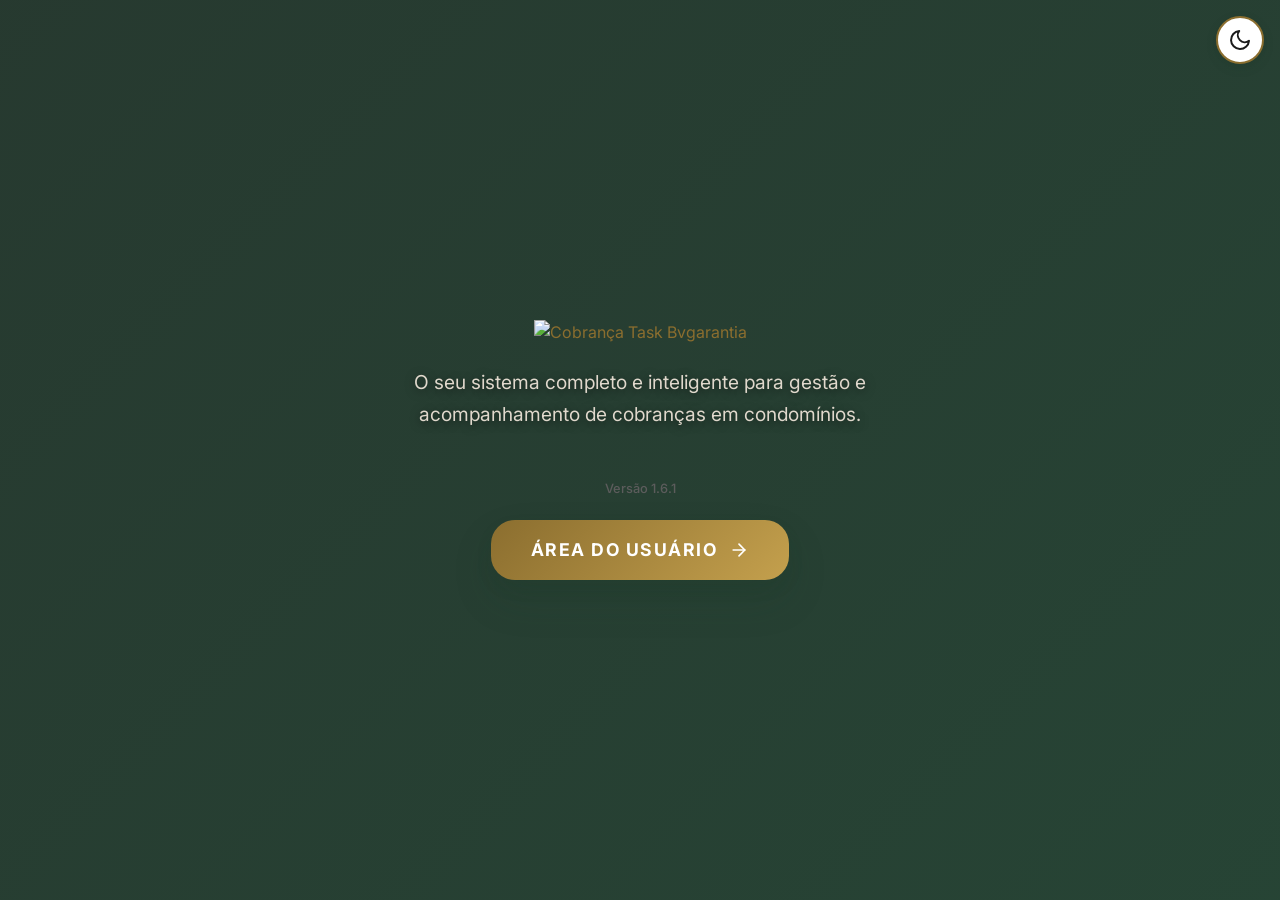
==== index.html @ 70ac5055 "fix: versões visíveis 1.6.1 (landing + rodapé dashboard)" ====
<!DOCTYPE html>
<html lang="pt-BR" data-theme="light">

<head>
    <meta charset="UTF-8">
    <meta name="viewport" content="width=device-width, initial-scale=1.0">
    <title>Cobrança Task</title>
    <link href="https://fonts.googleapis.com/css2?family=Inter:wght@300;400;500;600;700;800&display=swap"
        rel="stylesheet">
    <link rel="stylesheet" href="css/style.css?v=11">
    <link rel="icon" type="image/png" href="favicon.png">
</head>

<body class="landing-body">
    <div class="landing-container">
        <div class="logo-container" style="text-align: center; margin-bottom: 20px;">
            <a href="index.html" class="logo-wrapper" style="justify-content: center;">
                <img src="img/logo.svg" alt="Cobrança Task Bvgarantia" style="max-height: 80px; margin: 0 auto;">
            </a>
        </div>
        <p class="landing-subtitle">O seu sistema completo e inteligente para gestão e acompanhamento de cobranças em
            condomínios.</p>
        <span
            style="font-size: 0.8rem; display: block; margin-bottom: 20px; color: var(--text-muted); font-weight: 500;">Versão
            1.6.1</span>

        <a href="login.html" class="btn-accent landing-btn">
            Área do Usuário
            <svg xmlns="http://www.w3.org/2000/svg" width="20" height="20" viewBox="0 0 24 24" fill="none"
                stroke="currentColor" stroke-width="2" stroke-linecap="round" stroke-linejoin="round">
                <path d="M5 12h14"></path>
                <path d="m12 5 7 7-7 7"></path>
            </svg>
        </a>
    </div>
    <!-- Teste -->
    <!-- Theme Toggle -->
    <div class="theme-toggle-container login-theme-toggle">
        <button id="themeToggleBtn" class="theme-toggle-btn" title="Alternar Tema Claro/Escuro">
            <svg class="sun-icon" xmlns="http://www.w3.org/2000/svg" width="24" height="24" viewBox="0 0 24 24"
                fill="none" stroke="currentColor" stroke-width="2" stroke-linecap="round" stroke-linejoin="round">
                <circle cx="12" cy="12" r="5"></circle>
                <line x1="12" y1="1" x2="12" y2="3"></line>
                <line x1="12" y1="21" x2="12" y2="23"></line>
                <line x1="4.22" y1="4.22" x2="5.64" y2="5.64"></line>
                <line x1="18.36" y1="18.36" x2="19.78" y2="19.78"></line>
                <line x1="1" y1="12" x2="3" y2="12"></line>
                <line x1="21" y1="12" x2="23" y2="12"></line>
                <line x1="4.22" y1="19.78" x2="5.64" y2="18.36"></line>
                <line x1="18.36" y1="5.64" x2="19.78" y2="4.22"></line>
            </svg>
            <svg class="moon-icon" xmlns="http://www.w3.org/2000/svg" width="24" height="24" viewBox="0 0 24 24"
                fill="none" stroke="currentColor" stroke-width="2" stroke-linecap="round" stroke-linejoin="round">
                <path d="M21 12.79A9 9 0 1 1 11.21 3 7 7 0 0 0 21 12.79z"></path>
            </svg>
        </button>
    </div>

    <script src="js/theme.js"></script>
</body>

</html>
---- css/style.css ----
:root {
    /* Cores Globais - BV Garantia */
    --primary: #1B3A2A;
    --primary-light: #2D5A40;
    --primary-dark: #0F2419;
    --accent: #8B6E2F;
    --accent-hover: #A6853A;
    --accent-light: #C4A04D;

    --bg-body: #F5F3F0;
    --bg-surface: #FFFFFF;
    --bg-surface-hover: #EDE9E3;

    --text-main: #1A1A1A;
    --text-muted: #5C5C5C;

    --border: #DDD5C8;
    --danger: #C0392B;

    /* Kanban Status Colors */
    --status-todo-bg: #E8E5E0;
    --status-todo-text: #3A3530;

    --status-progress-bg: #FDF3E7;
    --status-progress-text: #8B6E2F;

    --status-done-bg: #E8F5E9;
    --status-done-text: #1B3A2A;

    /* Spacing & Utilities */
    --radius-sm: 8px;
    --radius-md: 14px;
    --radius-lg: 24px;
    --shadow-sm: 0 1px 3px rgba(27, 58, 42, 0.08), 0 1px 2px rgba(27, 58, 42, 0.06);
    --shadow-md: 0 4px 12px rgba(27, 58, 42, 0.1), 0 2px 4px rgba(27, 58, 42, 0.06);
    --shadow-lg: 0 12px 28px rgba(27, 58, 42, 0.12), 0 6px 10px rgba(27, 58, 42, 0.08);
    --shadow-xl: 0 20px 40px rgba(27, 58, 42, 0.15), 0 8px 16px rgba(27, 58, 42, 0.1);

    --transition: all 0.3s cubic-bezier(0.4, 0, 0.2, 1);

    --sidebar-width: 260px;
    --sidebar-collapsed-width: 70px;
}

[data-theme="dark"] {
    --bg-body: #0D1A12;
    --bg-surface: #162118;
    --bg-surface-hover: #1E2D22;

    --text-main: #F0EDE8;
    --text-muted: #A09A90;

    --primary: #3D8B5F;
    --primary-light: #4FA870;

    --accent: #C4A04D;
    --accent-hover: #D4B560;

    --border: #2A3D30;
    --danger: #E74C3C;

    --status-todo-bg: #2A3330;
    --status-todo-text: #D0CCC5;

    --status-progress-bg: #4A3510;
    --status-progress-text: #FDF3E7;

    --status-done-bg: #1A4028;
    --status-done-text: #C8E6C9;

    --shadow-sm: 0 1px 3px rgba(0, 0, 0, 0.3);
    --shadow-md: 0 4px 12px rgba(0, 0, 0, 0.4);
    --shadow-lg: 0 12px 28px rgba(0, 0, 0, 0.5);
    --shadow-xl: 0 20px 40px rgba(0, 0, 0, 0.6);
}

* {
    margin: 0;
    padding: 0;
    box-sizing: border-box;
}

body {
    font-family: 'Inter', -apple-system, BlinkMacSystemFont, "Segoe UI", Roboto, "Noto Sans", Ubuntu, "Droid Sans", "Helvetica Neue", sans-serif;
    background-color: var(--bg-body);
    color: var(--text-main);
    line-height: 1.6;
    transition: var(--transition);
    -webkit-font-smoothing: antialiased;
    -moz-osx-font-smoothing: grayscale;
}

/* Typography */
h1, h2, h3, h4, h5, h6 {
    font-weight: 700;
    color: var(--primary);
    letter-spacing: -0.5px;
    line-height: 1.3;
}

a {
    text-decoration: none;
    color: var(--accent);
    transition: color 0.2s;
}

a:hover {
    color: var(--accent-hover);
}

/* ----------------- LOGIN PAGE ----------------- */
.login-body {
    display: flex;
    justify-content: center;
    align-items: center;
    min-height: 100vh;
    background: linear-gradient(135deg, rgba(15, 36, 25, 0.92), rgba(27, 58, 42, 0.95)), url('../img/bg-landing.png') center/cover no-repeat;
}

.login-container {
    width: 100%;
    max-width: 440px;
    padding: 2rem;
}

.login-box {
    background: var(--bg-surface);
    padding: 3rem 2.5rem;
    border-radius: var(--radius-lg);
    box-shadow: var(--shadow-xl);
    text-align: center;
    border: 1px solid var(--border);
    border-top: 4px solid var(--accent);
    backdrop-filter: blur(20px);
    animation: slideUp 0.5s ease;
}

@keyframes slideUp {
    from {
        opacity: 0;
        transform: translateY(30px);
    }
    to {
        opacity: 1;
        transform: translateY(0);
    }
}

.logo-title {
    font-size: 2rem;
    color: var(--primary);
    margin-bottom: 0.5rem;
    font-weight: 700;
    letter-spacing: -0.5px;
}

.login-subtitle {
    color: var(--text-muted);
    margin-bottom: 2rem;
    font-size: 0.95rem;
}

.login-form .input-group {
    margin-bottom: 1.5rem;
}

/* Search Input Modern */
.search-container {
    position: relative;
    width: 250px;
    background: var(--bg-surface);
    border-radius: 2rem;
    border: 1px solid var(--border);
    display: flex;
    align-items: center;
    transition: all 0.3s cubic-bezier(0, 0, 0.43, 1.49);
}
.search-container:focus-within {
    width: 320px;
    border-color: var(--accent);
    box-shadow: 0 0 0 3px rgba(139, 110, 47, 0.2);
}
.search-icon {
    position: absolute;
    left: 1rem;
    color: var(--text-muted);
    width: 1.2rem;
    height: 1.2rem;
    pointer-events: none;
    z-index: 2;
}
.search-input {
    width: 100%;
    height: 2.8rem;
    font-family: inherit;
    border: 0;
    color: var(--text-main);
    font-size: 0.95rem;
    background: transparent;
    padding: 0 1rem 0 2.8rem;
    border-radius: 2rem;
    outline: 0;
    appearance: none;
}
.search-input::-webkit-search-cancel-button {
    appearance: none;
}
[data-theme="dark"] .search-container {
    background-color: #1f2937;
    border-color: #374151;
}

/* Fix table actions layout */
.table-actions {
    display: flex;
    gap: 6px;
    flex-wrap: wrap;
}
.table-actions .btn-secondary {
    padding: 0.4rem 0.8rem;
    font-size: 0.85rem;
    white-space: nowrap;
    border-color: var(--accent);
    color: var(--accent);
}
.table-actions .btn-secondary:hover {
    background-color: var(--accent);
    color: white;
}
.data-table td {
    vertical-align: middle;
}

.input-group label {
    display: block;
    font-size: 0.875rem;
    font-weight: 600;
    margin-bottom: 0.5rem;
    color: var(--text-main);
}

.input-group input,
.input-group select,
.input-group textarea {
    width: 100%;
    padding: 0.8rem 1rem;
    border-radius: var(--radius-sm);
    border: 1.5px solid var(--border);
    background-color: var(--bg-body);
    color: var(--text-main);
    font-family: inherit;
    font-size: 1rem;
    transition: var(--transition);
}

.input-group input:focus,
.input-group select:focus,
.input-group textarea:focus {
    outline: none;
    border-color: var(--accent);
    box-shadow: 0 0 0 3px rgba(139, 110, 47, 0.15);
}

/* Buttons */
.btn-primary {
    background: linear-gradient(135deg, var(--primary) 0%, var(--primary-light) 100%);
    color: white;
    border: none;
    padding: 0.8rem 1.5rem;
    border-radius: var(--radius-sm);
    font-weight: 600;
    font-size: 0.95rem;
    cursor: pointer;
    transition: var(--transition);
    display: inline-flex;
    align-items: center;
    justify-content: center;
    gap: 0.5rem;
    box-shadow: 0 2px 8px rgba(27, 58, 42, 0.25);
}

.btn-primary:hover {
    background: linear-gradient(135deg, var(--primary-light) 0%, var(--primary) 100%);
    transform: translateY(-2px);
    box-shadow: 0 6px 16px rgba(27, 58, 42, 0.35);
}

.btn-primary:active {
    transform: translateY(0);
}

.btn-secondary {
    background-color: var(--bg-surface);
    color: var(--text-main);
    border: 1.5px solid var(--border);
    padding: 0.8rem 1.5rem;
    border-radius: var(--radius-sm);
    font-weight: 500;
    font-size: 0.95rem;
    cursor: pointer;
    transition: var(--transition);
}

.btn-secondary:hover {
    background-color: var(--bg-surface-hover);
    border-color: var(--accent);
    color: var(--accent);
}

/* Chip de filtro ativo (ex.: status das tarefas) */
.btn-secondary.chip-active {
    background-color: var(--primary);
    border-color: var(--primary);
    color: #fff;
}

/* Cartão clicável do resumo (hover evidente) */
.summary-card.clickable {
    transition: transform 0.15s ease, box-shadow 0.15s ease, border-color 0.15s ease;
}
.summary-card.clickable:hover {
    transform: translateY(-2px);
    border-color: var(--accent);
    box-shadow: 0 4px 12px rgba(0, 0, 0, 0.12);
}

.btn-block {
    width: 100%;
}

/* Cartão padrão do sistema (usado via class="card") */
.card {
    background-color: var(--bg-surface);
    border: 1px solid var(--border);
    border-radius: var(--radius-md);
    box-shadow: var(--shadow-sm);
}

.btn-accent {
    background: linear-gradient(135deg, var(--accent) 0%, var(--accent-light) 100%);
    color: #FFFFFF;
    border: none;
    padding: 0.8rem 1.5rem;
    border-radius: var(--radius-sm);
    font-weight: 600;
    cursor: pointer;
    transition: var(--transition);
    box-shadow: 0 2px 8px rgba(139, 110, 47, 0.3);
}

.btn-accent:hover {
    background: linear-gradient(135deg, var(--accent-hover) 0%, var(--accent) 100%);
    transform: translateY(-2px);
    box-shadow: 0 6px 16px rgba(139, 110, 47, 0.4);
}

.icon-btn {
    background: transparent;
    border: none;
    color: var(--text-muted);
    cursor: pointer;
    padding: 0.5rem;
    border-radius: var(--radius-sm);
    transition: var(--transition);
    display: flex;
    align-items: center;
    justify-content: center;
}

.icon-btn:hover {
    background-color: var(--bg-surface-hover);
    color: var(--text-main);
}

.modal-header .close-modal {
    font-size: 1.75rem;
    width: 40px;
    height: 40px;
    line-height: 1;
}

.danger-text {
    color: var(--danger);
}

.danger-text:hover {
    color: #A93226;
    background-color: rgba(192, 57, 43, 0.1);
}

/* Theme Toggle Button */
.theme-toggle-container {
    position: fixed;
    bottom: 2rem;
    right: 2rem;
    z-index: 100;
}

.login-theme-toggle {
    position: absolute;
    top: 1rem;
    right: 1rem;
    bottom: auto;
}

.theme-toggle-btn {
    background: var(--bg-surface);
    border: 2px solid var(--accent);
    color: var(--text-main);
    width: 48px;
    height: 48px;
    border-radius: 50%;
    display: flex;
    align-items: center;
    justify-content: center;
    cursor: pointer;
    box-shadow: var(--shadow-md);
    transition: var(--transition);
}

.theme-toggle-btn:hover {
    transform: scale(1.1) rotate(15deg);
    border-color: var(--accent);
    box-shadow: var(--shadow-lg);
}

[data-theme="light"] .moon-icon {
    display: block;
}

[data-theme="light"] .sun-icon {
    display: none;
}

[data-theme="dark"] .moon-icon {
    display: none;
}

[data-theme="dark"] .sun-icon {
    display: block;
    color: var(--accent);
}

/* ----------------- DASHBOARD ----------------- */
.app-container {
    display: flex;
    height: 100vh;
    overflow: hidden;
}

/* Sidebar */
.sidebar {
    width: var(--sidebar-width);
    background: linear-gradient(180deg, var(--bg-surface) 0%, rgba(27, 58, 42, 0.03) 100%);
    border-right: 1px solid var(--border);
    display: flex;
    flex-direction: column;
    transition: width 0.3s ease;
    z-index: 50;
}

.sidebar.collapsed {
    width: var(--sidebar-collapsed-width);
}

.sidebar-header {
    height: 70px;
    padding: 0 1.25rem;
    display: flex;
    align-items: center;
    justify-content: space-between;
    border-bottom: 1px solid var(--border);
    background: var(--bg-surface);
}

.logo-title-small {
    color: var(--primary);
    font-size: 1.25rem;
    font-weight: 700;
    white-space: nowrap;
    overflow: hidden;
    transition: opacity 0.2s;
}

.sidebar.collapsed .logo-title-small,
.sidebar.collapsed .logo-wrapper {
    opacity: 0;
    width: 0;
    display: none !important;
}

.user-profile-small {
    padding: 1.25rem;
    display: flex;
    align-items: center;
    gap: 1rem;
    border-bottom: 1px solid var(--border);
    overflow: hidden;
    white-space: nowrap;
}

.avatar-circle {
    width: 42px;
    height: 42px;
    border-radius: 12px;
    background: linear-gradient(135deg, var(--accent) 0%, var(--accent-light) 100%);
    color: #FFFFFF;
    display: flex;
    align-items: center;
    justify-content: center;
    font-weight: 700;
    font-size: 1.1rem;
    flex-shrink: 0;
    box-shadow: 0 2px 8px rgba(139, 110, 47, 0.3);
}

.sidebar.collapsed .user-profile-small {
    padding: 1rem 0;
    justify-content: center;
}

.sidebar.collapsed .user-info {
    display: none;
}

.user-info {
    display: flex;
    flex-direction: column;
}

.user-name {
    font-weight: 600;
    font-size: 0.9rem;
    color: var(--text-main);
}

.user-role {
    font-size: 0.75rem;
    color: var(--accent);
    text-transform: capitalize;
    font-weight: 600;
    letter-spacing: 0.5px;
}

.sidebar-nav {
    flex: 1;
    overflow-y: auto;
    padding: 0.75rem 0;
}

.nav-item {
    display: flex;
    align-items: center;
    gap: 1rem;
    padding: 0.875rem 1.5rem;
    color: var(--text-muted);
    font-weight: 500;
    transition: var(--transition);
    white-space: nowrap;
    border-left: 3px solid transparent;
    margin: 2px 0;
}

.sidebar.collapsed .nav-item {
    justify-content: center;
    padding: 0.875rem 0;
    border-left: none;
}

.sidebar.collapsed .nav-item span {
    display: none;
}

.nav-item:hover {
    background-color: rgba(139, 110, 47, 0.06);
    color: var(--accent);
    border-left-color: var(--accent-light);
}

.nav-item.active {
    background: linear-gradient(90deg, rgba(139, 110, 47, 0.12) 0%, rgba(139, 110, 47, 0.04) 100%);
    color: var(--accent);
    border-left-color: var(--accent);
    font-weight: 600;
}

.nav-submenu {
    background-color: rgba(139, 110, 47, 0.04);
    padding-left: 3rem;
}

.sidebar.collapsed .nav-submenu {
    display: none !important;
}

.nav-item.sub-item {
    padding: 0.5rem 1rem;
    font-size: 0.9rem;
    border-left: none;
}

.sidebar-footer {
    padding: 1rem;
    border-top: 1px solid var(--border);
    display: flex;
    justify-content: space-around;
}

/* Main Content */
.main-content {
    flex: 1;
    display: flex;
    flex-direction: column;
    background-color: var(--bg-body);
    overflow: hidden;
}

.top-header {
    height: 70px;
    padding: 0 2rem;
    display: flex;
    align-items: center;
    gap: 1rem;
    background-color: var(--bg-surface);
    border-bottom: 1px solid var(--border);
    box-shadow: 0 1px 3px rgba(0, 0, 0, 0.04);
}

.mobile-only {
    display: none;
}

.view-container {
    flex: 1;
    padding: 2rem;
    overflow-y: auto;
}

.view-section {
    display: none;
    animation: fadeIn 0.4s ease;
}

.view-section.active {
    display: block;
}

@keyframes fadeIn {
    from {
        opacity: 0;
        transform: translateY(12px);
    }

    to {
        opacity: 1;
        transform: translateY(0);
    }
}

/* Utilities */
.hidden {
    display: none !important;
}

.flex-between {
    display: flex;
    justify-content: space-between;
    align-items: center;
}

/* ----------------- KANBAN BOARD ----------------- */
.kanban-board {
    display: flex;
    gap: 1.5rem;
    height: calc(100vh - 150px);
    overflow-x: auto;
    padding-bottom: 1rem;
}

.kanban-column {
    background-color: var(--bg-surface);
    border: 1px solid var(--border);
    border-top: 4px solid var(--accent);
    border-radius: var(--radius-md);
    width: 320px;
    min-width: 320px;
    display: flex;
    flex-direction: column;
    box-shadow: var(--shadow-sm);
}

.column-header {
    padding: 1rem 1.25rem;
    border-bottom: 1px solid var(--border);
    display: flex;
    justify-content: space-between;
    align-items: center;
    font-weight: 700;
    color: var(--primary);
}

.column-cards {
    padding: 1rem;
    flex: 1;
    overflow-y: auto;
    display: flex;
    flex-direction: column;
    gap: 0.75rem;
}

.kanban-card {
    background-color: var(--bg-surface);
    border: 1px solid var(--border);
    border-left: 4px solid var(--accent);
    border-radius: var(--radius-sm);
    padding: 1rem;
    cursor: grab;
    transition: var(--transition);
    box-shadow: var(--shadow-sm);
}

.kanban-card:hover {
    box-shadow: var(--shadow-md);
    border-left-color: var(--accent-light);
    transform: translateY(-2px);
}

.kanban-card:active {
    cursor: grabbing;
    transform: scale(1.02);
}

.card-labels {
    display: flex;
    gap: 0.5rem;
    margin-bottom: 0.5rem;
    flex-wrap: wrap;
}

.label {
    padding: 0.25rem 0.6rem;
    border-radius: 6px;
    font-size: 0.7rem;
    font-weight: 600;
    color: white;
    background-color: var(--accent);
    letter-spacing: 0.3px;
}

.card-title {
    font-weight: 600;
    margin-bottom: 0.25rem;
    color: var(--text-main);
}

.card-client {
    font-size: 0.85rem;
    color: var(--text-muted);
    margin-bottom: 0.75rem;
    font-weight: 400;
}

.card-footer {
    display: flex;
    justify-content: space-between;
    align-items: center;
    border-top: 1px solid rgba(139, 110, 47, 0.12);
    padding-top: 0.75rem;
    font-size: 0.8rem;
    color: var(--text-muted);
}

/* Modals */
.modal-overlay {
    position: fixed;
    top: 0;
    left: 0;
    right: 0;
    bottom: 0;
    background-color: rgba(0, 0, 0, 0.6);
    backdrop-filter: blur(8px);
    display: flex;
    align-items: center;
    justify-content: center;
    z-index: 1000;
    animation: fadeIn 0.2s ease;
}

.modal {
    background-color: var(--bg-surface);
    border-radius: var(--radius-lg);
    width: 90%;
    max-width: 600px;
    max-height: 90vh;
    display: flex;
    flex-direction: column;
    box-shadow: var(--shadow-xl);
    border: 1px solid var(--border);
    border-top: 4px solid var(--accent);
    animation: modalSlideIn 0.3s ease;
}

@keyframes modalSlideIn {
    from {
        opacity: 0;
        transform: scale(0.95) translateY(10px);
    }
    to {
        opacity: 1;
        transform: scale(1) translateY(0);
    }
}

.modal-header {
    padding: 1.5rem 2rem;
    border-bottom: 1px solid var(--border);
    display: flex;
    justify-content: space-between;
    align-items: center;
}

.modal-body {
    padding: 2rem;
    overflow-y: auto;
    flex: 1;
}

.modal-footer {
    padding: 1.25rem 2rem;
    border-top: 1px solid var(--border);
    display: flex;
    justify-content: flex-end;
    gap: 1rem;
    background-color: rgba(245, 243, 240, 0.5);
}

.modal-lg {
    max-width: 800px;
}

.message-box {
    margin-top: 1rem;
    padding: 0.75rem;
    border-radius: var(--radius-sm);
    font-size: 0.9rem;
    display: none;
}

.message-box.success {
    display: block;
    background-color: rgba(27, 58, 42, 0.1);
    color: var(--primary);
    border: 1px solid var(--primary);
}

.message-box.error {
    display: block;
    background-color: rgba(192, 57, 43, 0.1);
    color: var(--danger);
    border: 1px solid var(--danger);
}

.task-details-layout {
    display: grid;
    grid-template-columns: 2fr 1fr;
    gap: 2rem;
    padding: 1.5rem;
}

@media (max-width: 768px) {
    .task-details-layout {
        grid-template-columns: 1fr;
    }
}

.task-main-col {
    display: flex;
    flex-direction: column;
    gap: 1.5rem;
}

.task-side-col {
    display: flex;
    flex-direction: column;
    gap: 1.5rem;
    background-color: rgba(139, 110, 47, 0.04);
    padding: 1.25rem;
    border-radius: var(--radius-md);
    border: 1px solid var(--border);
}

.task-info-block p {
    margin-bottom: 0.5rem;
    font-size: 0.95rem;
    color: var(--text-main);
}

.task-section h4 {
    margin-bottom: 0.75rem;
    color: var(--accent);
    border-bottom: 2px solid var(--accent);
    padding-bottom: 0.5rem;
}

.checklist-items {
    display: flex;
    flex-direction: column;
    gap: 0.5rem;
}

.updates-list {
    margin-top: 1rem;
    max-height: 200px;
    overflow-y: auto;
}

.updates-list .update-item {
    padding: 0.75rem;
    border-left: 3px solid var(--accent);
    margin-bottom: 0.5rem;
    background-color: rgba(139, 110, 47, 0.04);
    border-radius: 0 var(--radius-sm) var(--radius-sm) 0;
    font-size: 0.9rem;
}

.updates-list .update-item .update-meta {
    font-size: 0.75rem;
    color: var(--text-muted);
    margin-top: 0.25rem;
}

.checklist-item {
    display: flex;
    align-items: center;
    gap: 0.5rem;
    cursor: pointer;
    padding: 0.25rem 0;
    border-radius: var(--radius-sm);
    transition: background-color 0.2s;
}

.task-meta-block h5 {
    margin-bottom: 0.5rem;
    font-size: 0.85rem;
    color: var(--accent);
    text-transform: uppercase;
    font-weight: 700;
    letter-spacing: 0.5px;
}

.labels-container {
    display: flex;
    flex-wrap: wrap;
    gap: 0.5rem;
}

.label {
    cursor: pointer;
    transition: opacity 0.2s;
}

.label:hover {
    opacity: 0.8;
}

.activity-log-list {
    list-style: none;
    padding: 0;
    margin: 0;
    font-size: 0.8rem;
    color: var(--text-muted);
}

.activity-log-list li {
    margin-bottom: 0.5rem;
    border-left: 2px solid var(--accent);
    padding-left: 0.5rem;
}

.date-row {
    display: flex;
    justify-content: space-between;
    align-items: center;
    margin-bottom: 0.5rem;
    padding: 0.25rem 0;
}

.date-row label {
    font-size: 0.85rem;
    font-weight: 600;
    color: var(--text-muted);
}

.form-sm {
    padding: 0.25rem 0.5rem;
    font-size: 0.85rem;
    width: auto;
    border: 1px solid var(--border);
    border-radius: var(--radius-sm);
    background-color: var(--bg-body);
    color: var(--text-main);
}

/* Lists (Tarefas) */
.data-table {
    width: 100%;
    border-collapse: collapse;
    border-radius: var(--radius-md);
    overflow: hidden;
    box-shadow: var(--shadow-sm);
}

.data-table th,
.data-table td {
    padding: 1rem 1.25rem;
    text-align: left;
    border-bottom: 1px solid var(--border);
}

.data-table th {
    font-weight: 700;
    color: var(--text-main);
    background: linear-gradient(135deg, rgba(139, 110, 47, 0.1) 0%, rgba(139, 110, 47, 0.05) 100%);
    border-bottom: 2px solid var(--accent);
    font-size: 0.85rem;
    text-transform: uppercase;
    letter-spacing: 0.5px;
}

.data-table tbody tr {
    transition: background-color 0.2s;
}

.data-table tbody tr:hover {
    background-color: rgba(139, 110, 47, 0.04);
}

.data-table tbody tr:nth-child(even) {
    background-color: rgba(245, 243, 240, 0.5);
}

.data-table tbody tr:nth-child(even):hover {
    background-color: rgba(139, 110, 47, 0.04);
}

/* Responsive */
@media (max-width: 768px) {
    .sidebar {
        position: fixed;
        left: -100%;
        height: 100vh;
    }

    .sidebar.open {
        left: 0;
    }

    .mobile-only {
        display: block;
    }

    .kanban-board {
        flex-direction: column;
        height: auto;
        overflow-x: hidden;
    }

    .kanban-column {
        width: 100%;
        min-width: 100%;
    }
}

/* ----------------- LANDING PAGE ----------------- */
.landing-body {
    display: flex;
    justify-content: center;
    align-items: center;
    min-height: 100vh;
    background: linear-gradient(135deg, rgba(15, 36, 25, 0.9), rgba(27, 58, 42, 0.95)), url('../img/bg-landing.png') center/cover no-repeat;
    text-align: center;
}

.landing-container {
    max-width: 600px;
    padding: 2rem;
}

.landing-title {
    font-size: 3.5rem;
    font-weight: 800;
    color: #FFFFFF;
    margin-bottom: 1rem;
    letter-spacing: -1px;
    text-shadow: 0 4px 15px rgba(0, 0, 0, 0.5);
}

.landing-subtitle {
    font-size: 1.2rem;
    color: #E0D8CC;
    margin-bottom: 3rem;
    line-height: 1.7;
    text-shadow: 0 2px 10px rgba(0, 0, 0, 0.5);
}

.landing-btn {
    display: inline-flex;
    align-items: center;
    gap: 0.75rem;
    font-size: 1.1rem;
    padding: 1rem 2.5rem;
    border-radius: var(--radius-lg);
    text-transform: uppercase;
    letter-spacing: 1.5px;
    box-shadow: var(--shadow-xl);
    text-decoration: none;
    background: linear-gradient(135deg, var(--accent) 0%, var(--accent-light) 100%);
    color: #FFFFFF;
    font-weight: 700;
    transition: var(--transition);
}

.landing-btn:hover {
    transform: translateY(-3px);
    box-shadow: 0 15px 30px -5px rgba(139, 110, 47, 0.5);
}

.condado-list {
    max-height: 400px;
    overflow-y: auto;
    border: 1px solid var(--border);
    border-radius: var(--radius-md);
    box-shadow: var(--shadow-sm);
}

.condado-list .condado-item {
    padding: 0.875rem 1rem;
    border-bottom: 1px solid var(--border);
    cursor: pointer;
    transition: var(--transition);
}

.condado-list .condado-item:hover {
    background-color: rgba(139, 110, 47, 0.08);
    padding-left: 1.25rem;
}

.condado-list .condado-item.selected {
    background-color: rgba(139, 110, 47, 0.15);
    border-left: 4px solid var(--accent);
}

/* Theme Logos */
html[data-theme='light'] .logo-dark {
    display: none !important;
}

html[data-theme='light'] .logo-light {
    display: block;
}

html[data-theme='dark'] .logo-light {
    display: none !important;
}

html[data-theme='dark'] .logo-dark {
    display: block;
}

.logo-wrapper {
    display: flex;
    align-items: center;
    text-decoration: none;
}

@keyframes toastIn {
    from { opacity: 0; transform: translateY(20px) scale(0.95); }
    to { opacity: 1; transform: translateY(0) scale(1); }
}

@keyframes toastOut {
    from { opacity: 1; transform: translateY(0) scale(1); }
    to { opacity: 0; transform: translateY(20px) scale(0.95); }
}

/* Scrollbar Styling */
::-webkit-scrollbar {
    width: 8px;
    height: 8px;
}

::-webkit-scrollbar-track {
    background: var(--bg-body);
    border-radius: 4px;
}

::-webkit-scrollbar-thumb {
    background: var(--border);
    border-radius: 4px;
}

::-webkit-scrollbar-thumb:hover {
    background: var(--accent-light);
}

/* Selection Color */
::selection {
    background-color: rgba(139, 110, 47, 0.25);
    color: var(--text-main);
}

/* Relatórios — atualização suave */
#reportsContainer { transition: opacity 0.35s ease; }
#reportsContainer.reports-refreshing { opacity: 0.55; pointer-events: none; }
.reports-grid { animation: fadeIn 0.45s ease; }
.reports-skeleton .skel {
    border-radius: 8px;
    background: linear-gradient(90deg, var(--bg-surface-hover) 25%, var(--border) 50%, var(--bg-surface-hover) 75%);
    background-size: 200% 100%;
    animation: shimmer 1.2s ease-in-out infinite;
}
@keyframes shimmer { 0% { background-position: 200% 0; } 100% { background-position: -200% 0; } }
.btn-loading { opacity: 0.75; pointer-events: none; }
.spin { display: inline-block; animation: spin 1s linear infinite; }
@keyframes spin { to { transform: rotate(360deg); } }
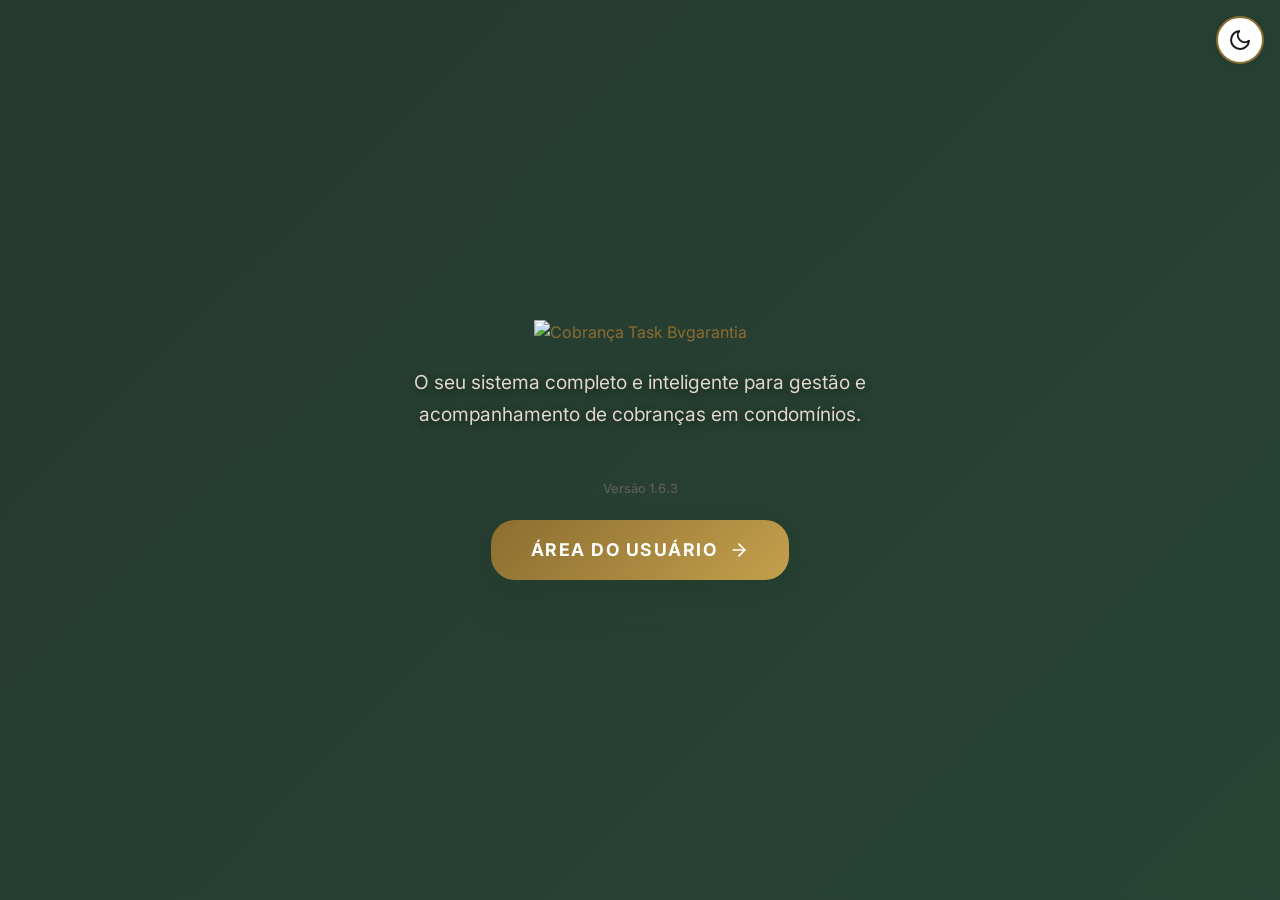
==== commit 68a1f76b: "v1.6.3: export filtrável, botão Exportar Planilha, tooltips, medalha, borda vencidas, som no sino, f" ====
--- a/index.html
+++ b/index.html
@@ -7,7 +7,7 @@
     <title>Cobrança Task</title>
     <link href="https://fonts.googleapis.com/css2?family=Inter:wght@300;400;500;600;700;800&display=swap"
         rel="stylesheet">
-    <link rel="stylesheet" href="css/style.css?v=11">
+    <link rel="stylesheet" href="css/style.css?v=13">
     <link rel="icon" type="image/png" href="favicon.png">
 </head>
 
@@ -21,9 +21,7 @@
         <p class="landing-subtitle">O seu sistema completo e inteligente para gestão e acompanhamento de cobranças em
             condomínios.</p>
         <span
-            style="font-size: 0.8rem; display: block; margin-bottom: 20px; color: var(--text-muted); font-weight: 500;">Versão
-            1.6.1</span>
-
+            style="font-size: 0.8rem; display: block; margin-bottom: 20px; color: var(--text-muted); font-weight: 500;">Versão 1.6.3</span>
         <a href="login.html" class="btn-accent landing-btn">
             Área do Usuário
             <svg xmlns="http://www.w3.org/2000/svg" width="20" height="20" viewBox="0 0 24 24" fill="none"
--- a/css/style.css
+++ b/css/style.css
@@ -1,4 +1,5 @@
 :root {
+    color-scheme: light dark;
     /* Cores Globais - BV Garantia */
     --primary: #1B3A2A;
     --primary-light: #2D5A40;
@@ -43,6 +44,7 @@
 }
 
 [data-theme="dark"] {
+    color-scheme: dark;
     --bg-body: #0D1A12;
     --bg-surface: #162118;
     --bg-surface-hover: #1E2D22;
@@ -256,6 +258,27 @@
 .input-group input:focus,
 .input-group select:focus,
 .input-group textarea:focus {
+    outline: none;
+    border-color: var(--accent);
+    box-shadow: 0 0 0 3px rgba(139, 110, 47, 0.15);
+}
+
+/* Campo padrão do sistema (buscas, textos e selects fora de .input-group) */
+.form-control {
+    background-color: var(--bg-surface);
+    color: var(--text-main);
+    border: 1px solid var(--border);
+    border-radius: var(--radius-sm);
+    padding: 0.7rem 0.9rem;
+    font-size: 0.9rem;
+    font-family: inherit;
+    width: 100%;
+    box-sizing: border-box;
+}
+.form-control::placeholder {
+    color: var(--text-muted);
+}
+.form-control:focus {
     outline: none;
     border-color: var(--accent);
     box-shadow: 0 0 0 3px rgba(139, 110, 47, 0.15);
@@ -314,6 +337,18 @@
     color: #fff;
 }
 
+/* Destaque do tour guiado */
+.tour-highlight {
+    outline: 3px solid var(--accent);
+    outline-offset: 3px;
+    border-radius: 8px;
+    animation: tourPulse 1.2s ease-in-out infinite;
+}
+@keyframes tourPulse {
+    0%, 100% { outline-color: var(--accent); }
+    50% { outline-color: transparent; }
+}
+
 /* Cartão clicável do resumo (hover evidente) */
 .summary-card.clickable {
     transition: transform 0.15s ease, box-shadow 0.15s ease, border-color 0.15s ease;
@@ -1036,7 +1071,7 @@
 }
 
 .data-table tbody tr:nth-child(even) {
-    background-color: rgba(245, 243, 240, 0.5);
+    background-color: var(--bg-surface-hover);
 }
 
 .data-table tbody tr:nth-child(even):hover {
